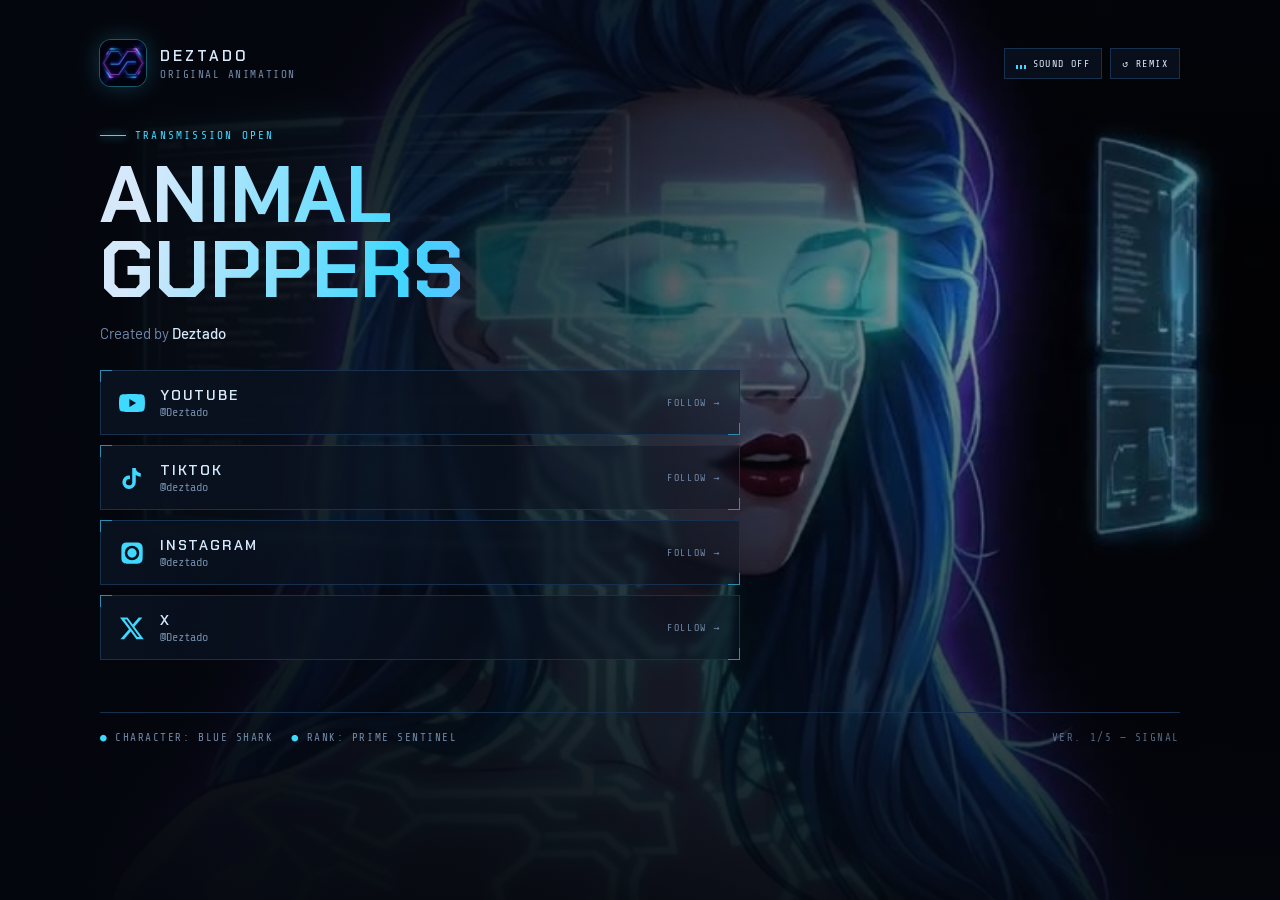
==== index.html @ 78bab9b4 "Add files via upload" ====
<!doctype html>
<html lang="en">
<head>
<meta charset="utf-8">
<meta name="viewport" content="width=device-width, initial-scale=1, viewport-fit=cover">
<meta name="description" content="Animal Guppers — original animated shorts by Deztado. Watch on YouTube, TikTok, Instagram and X.">
<meta name="theme-color" content="#04060d">
<link rel="icon" href="favicon.png" sizes="any">
<link rel="apple-touch-icon" href="favicon.png">
<meta property="og:type" content="website">
<meta property="og:site_name" content="Animal Guppers">
<meta property="og:title" content="Animal Guppers">
<meta property="og:description" content="Original animated shorts by Deztado.">
<meta property="og:url" content="https://animalguppers.com/">
<meta property="og:image" content="https://animalguppers.com/og.jpg">
<meta property="og:image:width" content="1200">
<meta property="og:image:height" content="630">
<meta name="twitter:card" content="summary_large_image">
<meta name="twitter:title" content="Animal Guppers">
<meta name="twitter:description" content="Original animated shorts by Deztado.">
<meta name="twitter:image" content="https://animalguppers.com/og.jpg">
<title>Animal Guppers</title>
<link rel="stylesheet" href="https://fonts.googleapis.com/css2?family=Chakra+Petch:wght@500;600;700&family=Barlow:wght@400;500&family=Share+Tech+Mono&display=swap">
<style>
  :root{
    /* overwritten per variant at runtime — these are variant 1 (Signal) */
    --void:#04060d; --panel:#0a1220; --line:#17304d;
    --key:#3fd8ff; --key2:#b06bff; --ice:#d6e9fb; --dim:#7089a8;
    --maxw:1120px;
    color-scheme:dark;
  }
  *{box-sizing:border-box}
  html,body{min-height:100%}
  body{
    margin:0; background:var(--void); color:var(--ice);
    font-family:"Barlow",system-ui,-apple-system,"Segoe UI",sans-serif;
    -webkit-font-smoothing:antialiased; overflow-x:hidden;
  }

  /* ---------- ambient ground ---------- */
  .ground{position:fixed;inset:0;pointer-events:none;z-index:0;overflow:hidden}
  .ground .grid{
    position:absolute;inset:-2px;
    background-image:
      linear-gradient(to right,rgba(255,255,255,.05) 1px,transparent 1px),
      linear-gradient(to bottom,rgba(255,255,255,.05) 1px,transparent 1px);
    background-size:64px 64px;
    mask-image:radial-gradient(ellipse 85% 70% at 50% 40%,#000 25%,transparent 78%);
    -webkit-mask-image:radial-gradient(ellipse 85% 70% at 50% 40%,#000 25%,transparent 78%);
    animation:drift 42s linear infinite;
  }
  .ground .bloom{
    position:absolute;inset:0;
    background:
      radial-gradient(ellipse 60% 45% at 78% 42%,color-mix(in srgb,var(--key) 13%,transparent),transparent 62%),
      radial-gradient(ellipse 48% 40% at 14% 78%,color-mix(in srgb,var(--key2) 11%,transparent),transparent 64%);
  }
  @keyframes drift{to{background-position:64px 64px,64px 64px}}

  /* full-bleed film for the cinema variants */
  .film{position:fixed;inset:0;z-index:0;overflow:hidden}
  .film video,.film img{width:100%;height:100%;object-fit:cover;display:block}
  .film::after{
    content:"";position:absolute;inset:0;
    background:
      linear-gradient(100deg,var(--void) 4%,color-mix(in srgb,var(--void) 72%,transparent) 44%,color-mix(in srgb,var(--void) 30%,transparent) 78%),
      linear-gradient(to bottom,color-mix(in srgb,var(--void) 55%,transparent),transparent 32%,color-mix(in srgb,var(--void) 88%,transparent));
  }
  body[data-scrim="heavy"] .film::after{
    background:
      linear-gradient(100deg,var(--void) 10%,color-mix(in srgb,var(--void) 88%,transparent) 48%,color-mix(in srgb,var(--void) 55%,transparent) 84%),
      linear-gradient(to bottom,color-mix(in srgb,var(--void) 70%,transparent),color-mix(in srgb,var(--void) 30%,transparent) 34%,color-mix(in srgb,var(--void) 92%,transparent));
  }
  body[data-mode="cinema"][data-align="center"] .film::after{
    background:
      radial-gradient(ellipse 72% 62% at 50% 46%,color-mix(in srgb,var(--void) 62%,transparent),var(--void) 88%),
      linear-gradient(to bottom,color-mix(in srgb,var(--void) 62%,transparent),transparent 34%,color-mix(in srgb,var(--void) 90%,transparent));
  }

  .wrap{
    position:relative;z-index:1;max-width:var(--maxw);margin:0 auto;
    padding-inline:20px;
    padding-block:clamp(20px,3.4vw,40px) clamp(30px,5vw,60px);
  }

  /* ---------- masthead ---------- */
  .mast{display:flex;align-items:center;gap:14px;margin-bottom:clamp(20px,3.6vw,34px)}
  .mark{
    width:46px;height:46px;flex:none;border-radius:11px;object-fit:cover;
    box-shadow:0 0 0 1px color-mix(in srgb,var(--key) 32%,transparent),0 0 26px color-mix(in srgb,var(--key) 24%,transparent);
  }
  .mast-meta{display:flex;flex-direction:column;gap:2px;min-width:0}
  .mast-name{font-family:"Chakra Petch",system-ui,sans-serif;font-weight:600;font-size:15px;letter-spacing:.20em;text-transform:uppercase}
  .mast-sub{font-family:"Share Tech Mono",ui-monospace,monospace;font-size:11px;letter-spacing:.14em;color:var(--dim);text-transform:uppercase}

  /* ---------- controls ---------- */
  .ctrls{margin-left:auto;display:flex;gap:8px;flex:none}
  .ctrl{
    display:inline-flex;align-items:center;gap:7px;
    background:color-mix(in srgb,var(--panel) 80%,transparent);
    border:1px solid var(--line);color:var(--ice);
    font-family:"Share Tech Mono",ui-monospace,monospace;font-size:10px;letter-spacing:.14em;text-transform:uppercase;
    padding:9px 11px;cursor:pointer;transition:border-color .2s ease,color .2s ease;
  }
  .ctrl:hover,.ctrl:focus-visible{border-color:color-mix(in srgb,var(--key) 60%,transparent);color:var(--key);outline:none}
  .ctrl:focus-visible{box-shadow:0 0 0 2px color-mix(in srgb,var(--key) 35%,transparent)}
  .ctrl .bars{display:inline-flex;align-items:flex-end;gap:2px;height:11px}
  .ctrl .bars i{width:2px;background:var(--key);height:4px;display:block}
  .ctrl[data-on="true"] .bars i{animation:eq .9s ease-in-out infinite}
  .ctrl[data-on="true"] .bars i:nth-child(2){animation-delay:.15s}
  .ctrl[data-on="true"] .bars i:nth-child(3){animation-delay:.3s}
  .ctrl[data-on="false"]{animation:nudge 2.6s ease-in-out infinite}
  @keyframes eq{0%,100%{height:3px}50%{height:11px}}
  @keyframes nudge{0%,88%,100%{border-color:var(--line)}92%{border-color:color-mix(in srgb,var(--key) 70%,transparent)}}

  /* ---------- contact-sheet wall (mode:"contact") ----------
     One image holds every clip in a grid and each tile shows a single cell of
     it, so the whole wall costs ONE request instead of 24.

     Rows sweep sideways at staggered speeds, alternating direction, and wrap.
     Sideways rather than the columns this started as: a 16:9 tile is wide, so a
     row of them is the axis the shape already points along, and opposing
     directions read as a sweep rather than as a list scrolling past.

     The cursor is a focus puller: tiles near it come up sharp and saturated,
     tiles away fall off - bounded, so nothing ever goes fully black or fully
     soft. Everything steps at 12Hz rather than 60, so the page carries the same
     on-twos cadence as the shorts. */
  .sheet{position:absolute;inset:0;display:flex;flex-direction:column;gap:6px;padding:6px;overflow:hidden}
  .sheet .row{flex:1 1 0;min-height:0;position:relative;overflow:hidden}
  .sheet .row .inner{position:absolute;top:0;bottom:0;left:0;display:flex;gap:6px;will-change:transform}
  .sheet .tile{
    height:100%;aspect-ratio:16/9;flex:none;
    background-repeat:no-repeat;
    outline:1px solid color-mix(in srgb,var(--ice) 7%,transparent);outline-offset:-1px;
    transform-origin:50% 50%;
  }

  /* Blue Shark over the wall.
     The stock hero rule leans on mix-blend-mode:screen and a soft mask, which
     works only because it was designed to sit on near-black. Screen KEEPS the
     lighter of the two layers, so over a bright contact wall her black backdrop
     stops disappearing and reads as a dark rectangle behind her. The fix is not
     a stronger mask - it is to stop faking it: hero-cut.webp carries real alpha,
     so the blend mode and the mask both come off. */
  body[data-mode="contact"] .hero img{
    mix-blend-mode:normal;
    mask-image:none;-webkit-mask-image:none;
    filter:drop-shadow(0 18px 34px rgba(0,0,0,.55));
  }
  body[data-mode="contact"] .hero{max-width:420px}

  /* The wall needs its own scrim. The cinema scrims were built to sit under a
     single moving image and they flatten 24 small ones into mud - scrim:"heavy"
     put 88% void across the middle of the frame and the wall simply vanished.
     This one is steep on the left, where the headline and the four links live,
     and lets go by about 62% across, which is the band the wall gets to itself.
     The bottom stop stays so the footer keeps its contrast. */
  body[data-mode="contact"] .film::after{
    background:
      linear-gradient(100deg,
        var(--void) 2%,
        color-mix(in srgb,var(--void) 92%,transparent) 30%,
        color-mix(in srgb,var(--void) 62%,transparent) 50%,
        color-mix(in srgb,var(--void) 18%,transparent) 68%,
        transparent 88%),
      linear-gradient(to bottom,
        color-mix(in srgb,var(--void) 48%,transparent),
        transparent 26%,
        color-mix(in srgb,var(--void) 78%,transparent));
  }

  /* ---------- content ---------- */
  .split{display:grid;grid-template-columns:1fr minmax(0,440px);gap:clamp(22px,4vw,48px);align-items:center}
  body[data-mode="cinema"] .split{grid-template-columns:minmax(0,640px);min-height:58vh;align-content:center}
  body[data-align="center"] .split{justify-items:center;text-align:center;justify-content:center}
  body[data-align="center"] .links{width:min(100%,460px);margin-inline:auto}

  .eyebrow{
    display:inline-flex;align-items:center;gap:9px;margin:0 0 16px;
    font-family:"Share Tech Mono",ui-monospace,monospace;font-size:11px;letter-spacing:.20em;
    text-transform:uppercase;color:var(--key);
  }
  .eyebrow::before{content:"";width:26px;height:1px;background:var(--key);box-shadow:0 0 8px var(--key)}
  body[data-align="center"] .eyebrow::after{content:"";width:26px;height:1px;background:var(--key);box-shadow:0 0 8px var(--key)}

  h1{
    font-family:"Chakra Petch",system-ui,sans-serif;font-weight:700;
    font-size:clamp(40px,8.4vw,80px);line-height:.94;margin:0;
    text-wrap:balance;text-transform:uppercase;
    background:linear-gradient(103deg,var(--ice) 8%,var(--key) 48%,var(--key2) 96%);
    -webkit-background-clip:text;background-clip:text;color:transparent;
  }
  .byline{font-size:15px;color:var(--dim);margin:16px 0 0}
  .byline b{color:var(--ice);font-weight:500}

  .links{list-style:none;margin:clamp(20px,3vw,28px) 0 0;padding:0;display:flex;flex-direction:column;gap:10px}
  .links a{
    position:relative;display:flex;align-items:center;gap:15px;padding:15px 18px;
    background:linear-gradient(94deg,color-mix(in srgb,var(--panel) 92%,transparent),color-mix(in srgb,var(--panel) 40%,transparent));
    border:1px solid var(--line);color:var(--ice);text-decoration:none;
    backdrop-filter:blur(3px);
    transition:border-color .22s ease,transform .22s ease,background .22s ease;
  }
  .links a::before,.links a::after{content:"";position:absolute;width:11px;height:11px;border:1px solid var(--key);opacity:.55;transition:opacity .22s ease}
  .links a::before{top:-1px;left:-1px;border-right:0;border-bottom:0}
  .links a::after{bottom:-1px;right:-1px;border-left:0;border-top:0}
  .links a:hover,.links a:focus-visible{
    border-color:color-mix(in srgb,var(--key) 55%,transparent);
    transform:translateX(5px);outline:none;
  }
  body[data-align="center"] .links a:hover,body[data-align="center"] .links a:focus-visible{transform:translateY(-3px)}
  .links a:hover::before,.links a:hover::after,.links a:focus-visible::before,.links a:focus-visible::after{opacity:1}
  .links a:focus-visible{box-shadow:0 0 0 2px color-mix(in srgb,var(--key) 35%,transparent)}
  .ico{width:26px;height:26px;flex:none;color:var(--key)}
  .ico svg{width:100%;height:100%;display:block;fill:currentColor}
  .ltext{display:flex;flex-direction:column;gap:1px;min-width:0;text-align:left}
  .lname{font-family:"Chakra Petch",system-ui,sans-serif;font-weight:600;font-size:14px;letter-spacing:.13em;text-transform:uppercase}
  .lhandle{font-family:"Share Tech Mono",ui-monospace,monospace;font-size:12px;color:var(--dim);overflow:hidden;text-overflow:ellipsis;white-space:nowrap}
  .lstat{margin-left:auto;flex:none;font-family:"Share Tech Mono",ui-monospace,monospace;font-size:10px;letter-spacing:.16em;text-transform:uppercase;color:var(--dim)}
  .links a[data-state="soon"]{opacity:.5}
  .links a[data-state="soon"] .lstat{color:var(--key2)}

  /* ---------- still hero (split mode) ---------- */
  .hero{position:relative;justify-self:center;width:100%;max-width:386px}
  body[data-mode="cinema"] .hero{display:none}
  .hero img{
    display:block;width:100%;height:auto;mix-blend-mode:screen;
    mask-image:radial-gradient(ellipse 72% 64% at 52% 38%,#000 46%,transparent 84%),linear-gradient(to bottom,#000 58%,transparent 92%);
    -webkit-mask-image:radial-gradient(ellipse 72% 64% at 52% 38%,#000 46%,transparent 84%),linear-gradient(to bottom,#000 58%,transparent 92%);
    mask-composite:intersect;-webkit-mask-composite:source-in;
  }
  .scan{position:absolute;left:0;right:0;height:22%;pointer-events:none;background:linear-gradient(to bottom,transparent,color-mix(in srgb,var(--key) 18%,transparent),transparent);animation:sweep 7.5s ease-in-out infinite}
  @keyframes sweep{0%{top:-22%}55%{top:100%}100%{top:100%}}
  .reticle{position:absolute;inset:auto 4% 30% auto;width:54px;height:54px;border:1px solid color-mix(in srgb,var(--key) 45%,transparent);border-radius:50%;pointer-events:none;animation:pulse 4.2s ease-in-out infinite}
  .reticle::after{content:"";position:absolute;inset:38%;border:1px solid color-mix(in srgb,var(--key) 62%,transparent);border-radius:50%}
  @keyframes pulse{0%,100%{transform:scale(1);opacity:.5}50%{transform:scale(1.14);opacity:.95}}

  /* ---------- footer ---------- */
  .foot{
    margin-top:clamp(30px,5vw,52px);padding-top:18px;border-top:1px solid var(--line);
    font-family:"Share Tech Mono",ui-monospace,monospace;font-size:11px;letter-spacing:.14em;
    text-transform:uppercase;color:var(--dim);display:flex;flex-wrap:wrap;gap:8px 18px;
  }
  body[data-align="center"] .foot{justify-content:center}
  .foot .dot{color:var(--key)}
  .foot #facts{display:contents}
  .foot .fact{display:inline-flex;align-items:center;gap:7px}
  .foot .vtag{margin-left:auto;opacity:.75}
  body[data-align="center"] .foot .vtag{margin-left:0}

  /* ---------- entrance ---------- */
  .rise{animation:rise .7s cubic-bezier(.2,.7,.3,1) both}
  @keyframes rise{from{opacity:0;transform:translateY(12px)}to{opacity:1;transform:none}}
  .links li{animation:rise .55s cubic-bezier(.2,.7,.3,1) both}
  .links li:nth-child(1){animation-delay:.14s}
  .links li:nth-child(2){animation-delay:.20s}
  .links li:nth-child(3){animation-delay:.26s}
  .links li:nth-child(4){animation-delay:.32s}

  @media (max-width:860px){
    .split,body[data-mode="cinema"] .split{grid-template-columns:1fr;gap:18px;min-height:0}
    .hero{max-width:290px;order:-1;margin-block:-6px -18px}
    .reticle{display:none}
    h1{font-size:clamp(38px,12vw,58px)}
    .links a{padding:14px 15px}
    .mast{flex-wrap:wrap}
    .ctrls{width:100%;margin-left:0;order:3}
    .film::after{background:linear-gradient(to bottom,color-mix(in srgb,var(--void) 40%,transparent),color-mix(in srgb,var(--void) 86%,transparent) 58%,var(--void))}
  }
  @media (prefers-reduced-motion:reduce){
    *,*::before,*::after{animation:none!important;transition:none!important}
  }
</style>
<style>
  *{box-sizing:border-box}
  :root{padding-top:env(safe-area-inset-top,0px);padding-bottom:env(safe-area-inset-bottom,0px)}
  img{max-width:100%}
  [hidden]{display:none!important}
</style>
</head>
<body>
<div class="ground" aria-hidden="true"><div class="grid"></div><div class="bloom"></div></div>
<div class="film" id="film" aria-hidden="true" hidden></div>

<div class="wrap">
  <header class="mast">
    <img class="mark" id="mark" src="logo.jpg" alt="Deztado logo" width="46" height="46">
    <div class="mast-meta">
      <span class="mast-name" id="markName">Deztado</span>
      <span class="mast-sub" id="markSub">Original animation</span>
    </div>
    <div class="ctrls">
      <button class="ctrl" id="sound" type="button" data-on="false" aria-pressed="false">
        <span class="bars" aria-hidden="true"><i></i><i></i><i></i></span><span id="soundLabel">Sound off</span>
      </button>
      <button class="ctrl" id="shuffle" type="button" title="Show another version">&#8634; Remix</button>
    </div>
  </header>

  <main class="split">
    <section>
      <p class="eyebrow rise" id="eyebrow">Transmission open</p>
      <h1 class="rise" id="title">Animal Guppers</h1>
      <p class="byline rise" id="byline">Created by <b>Deztado</b></p>
      <ul class="links" id="links"></ul>
    </section>
    <figure class="hero">
      <img src="hero.jpg" alt="Animal Guppers character in blue tactical gear holding a shark helmet" width="700" height="1317">
      <span class="scan" aria-hidden="true"></span>
      <span class="reticle" aria-hidden="true"></span>
    </figure>
  </main>

  <footer class="foot">
    <span id="facts"></span>
    <span class="vtag" id="vtag"></span>
  </footer>
</div>

<script>
/* ======================================================================
   EDIT HERE — identity, channels, and the rotating versions.
   Each visit advances to the next VERSION; "Remix" jumps ahead manually.
   To retire a version, delete its block. To add one, copy a block.
   ====================================================================== */
const SITE = {
  name:    "Deztado",
  tagline: "Original animation",
  title:   "Animal Guppers",
  byline:  'Created by <b>Deztado</b>',
  /* the bulleted line along the bottom — add or remove entries freely */
  facts: [ "Character: Blue Shark", "Rank: Prime Sentinel" ],
  channels: [
    { key:"youtube",   label:"YouTube",   handle:"@Deztado", url:"https://www.youtube.com/@Deztado",  state:"live" },
    { key:"tiktok",    label:"TikTok",    handle:"@deztado", url:"https://www.tiktok.com/@deztado",   state:"live" },
    { key:"instagram", label:"Instagram", handle:"@deztado", url:"https://www.instagram.com/deztado", state:"live" },
    { key:"x",         label:"X",         handle:"@Deztado", url:"https://x.com/Deztado",             state:"live" }
  ]
};

const VERSIONS = [
  /* The first four are untouched. The fifth is the only contact-sheet one. */

  { id:"signal", name:"Signal", eyebrow:"Transmission open", mode:"cinema", align:"left",
    video:"v-visor.mp4", poster:"p-visor.jpg", track:"a-neonpulse.mp3",
    css:{ void:"#04060d", panel:"#0a1220", line:"#17304d", key:"#3fd8ff", key2:"#b06bff", ice:"#d6e9fb", dim:"#7089a8" } },

  { id:"ignition", name:"Ignition", eyebrow:"Sequence engaged", mode:"cinema", align:"left",
    video:"v-garage.mp4", poster:"p-garage.jpg", track:"a-anthem.mp3",
    css:{ void:"#08050a", panel:"#160d14", line:"#3d1b2a", key:"#ff4d6d", key2:"#4fe3ff", ice:"#ffe3e9", dim:"#a8798a" } },

  { id:"predator", name:"Predator", eyebrow:"Mask online", mode:"cinema", align:"left",
    video:"v-predator.mp4", poster:"p-predator.jpg", track:"a-goldendream.mp3",
    css:{ void:"#02100c", panel:"#07201a", line:"#12463a", key:"#58ffc9", key2:"#ffd166", ice:"#dffdf3", dim:"#67a394" } },

  { id:"uplink", name:"Uplink", eyebrow:"Link established", mode:"cinema", align:"left", scrim:"heavy",
    video:"v-hunt.mp4", poster:"p-hunt.jpg", track:"a-frozenscream.mp3",
    css:{ void:"#030a14", panel:"#0a1826", line:"#1d3d5c", key:"#7fd4ff", key2:"#e8f6ff", ice:"#eaf6ff", dim:"#6d90ad" } },

  /* ---- the fifth: the wall, and her in front of it ----
     The wall is cs-anim.webp: 24 clips x 3 frames, every one verified to be a
     single continuous shot rather than a cut, so no tile flips between two
     unrelated pictures. Built by make_anim_sheet.py in D:\Video Library\_index.
     The palette below is hers, not the wall's: --key picks up the helmet, --key2
     the streak in her hair. a-neonpulse.mp3 is reused from Signal deliberately -
     there are four tracks and five versions, and the two blue versions are the
     pair that should share one. */
  { id:"sweep", name:"Sweep", eyebrow:"Sweep in progress", mode:"contact", align:"left",
    sheet:"cs-anim.webp", hero:"hero-cut.webp", track:"a-neonpulse.mp3",
    css:{ void:"#030814", panel:"#0a1526", line:"#1b3a5e", key:"#4fd3ff", key2:"#9b7bff", ice:"#e2f2ff", dim:"#7492b4" } }
];

/* ==================================================================== */

const ICONS = {
  youtube:'<svg viewBox="0 0 24 24" aria-hidden="true"><path d="M23.5 6.2a3 3 0 0 0-2.1-2.1C19.5 3.6 12 3.6 12 3.6s-7.5 0-9.4.5A3 3 0 0 0 .5 6.2C0 8.1 0 12 0 12s0 3.9.5 5.8a3 3 0 0 0 2.1 2.1c1.9.5 9.4.5 9.4.5s7.5 0 9.4-.5a3 3 0 0 0 2.1-2.1c.5-1.9.5-5.8.5-5.8s0-3.9-.5-5.8zM9.6 15.6V8.4l6.2 3.6-6.2 3.6z"/></svg>',
  tiktok:'<svg viewBox="0 0 24 24" aria-hidden="true"><path d="M16.6 5.8a4.8 4.8 0 0 1-1.1-3.1h-3.3v13.2a2.9 2.9 0 1 1-2.1-2.8v-3.3a6.2 6.2 0 1 0 5.4 6.1V9.3a8 8 0 0 0 4.6 1.5V7.5a4.8 4.8 0 0 1-3.5-1.7z"/></svg>',
  instagram:'<svg viewBox="0 0 24 24" aria-hidden="true"><path d="M12 2.2c3.2 0 3.6 0 4.9.1 1.2.1 1.8.2 2.2.4.6.2 1 .5 1.4.9.4.4.7.8.9 1.4.2.4.3 1 .4 2.2.1 1.3.1 1.7.1 4.9s0 3.6-.1 4.9c-.1 1.2-.2 1.8-.4 2.2-.2.6-.5 1-.9 1.4-.4.4-.8.7-1.4.9-.4.2-1 .3-2.2.4-1.3.1-1.7.1-4.9.1s-3.6 0-4.9-.1c-1.2-.1-1.8-.2-2.2-.4-.6-.2-1-.5-1.4-.9-.4-.4-.7-.8-.9-1.4-.2-.4-.3-1-.4-2.2C2.2 15.6 2.2 15.2 2.2 12s0-3.6.1-4.9c.1-1.2.2-1.8.4-2.2.2-.6.5-1 .9-1.4.4-.4.8-.7 1.4-.9.4-.2 1-.3 2.2-.4C8.4 2.2 8.8 2.2 12 2.2zm0 3.1A6.7 6.7 0 1 0 18.7 12 6.7 6.7 0 0 0 12 5.3zm0 11A4.3 4.3 0 1 1 16.3 12 4.3 4.3 0 0 1 12 16.3zm6.9-11.2a1.6 1.6 0 1 1-1.6-1.6 1.6 1.6 0 0 1 1.6 1.6z"/></svg>',
  x:'<svg viewBox="0 0 24 24" aria-hidden="true"><path d="M18.2 2.3h3.4l-7.4 8.5 8.7 11.5h-6.8l-5.3-7-6.1 7H1.3l7.9-9.1L.9 2.3h7l4.8 6.4zm-1.2 17.9h1.9L7.1 4.2H5z"/></svg>'
};

/* ---- which version? each visit advances one step ---- */
function pickIndex(){
  try{
    const k='ag.visit', n=(parseInt(localStorage.getItem(k)||'0',10)||0);
    localStorage.setItem(k,String(n+1));
    return n % VERSIONS.length;
  }catch(e){
    return Math.floor(Math.random()*VERSIONS.length);
  }
}
let idx = pickIndex();

/* ---- audio: browsers block autoplay with sound until someone interacts,
        so we try, and if refused we start on the first tap or key ---- */
const audio = new Audio();
audio.loop = true; audio.preload = 'auto'; audio.volume = 0.5;
const soundBtn = document.getElementById('sound');
const soundLabel = document.getElementById('soundLabel');
let wantSound = true, armed = false;

function paintSound(on){
  soundBtn.dataset.on = on ? 'true' : 'false';
  soundBtn.setAttribute('aria-pressed', on ? 'true' : 'false');
  soundLabel.textContent = on ? 'Sound on' : 'Sound off';
}
function start(){
  if(!wantSound) return Promise.resolve();
  return audio.play().then(function(){ paintSound(true); }).catch(function(){ paintSound(false); arm(); });
}
function arm(){
  if(armed) return; armed = true;
  const go = function(){
    nudgeFilm();
    if(!wantSound) return;   /* respect a deliberate "Sound off" */
    audio.play().then(function(){ paintSound(true); release(); }).catch(function(){});
  };
  const release = function(){
    armed = false;
    ['pointerdown','keydown','touchstart'].forEach(function(e){ window.removeEventListener(e, go); });
  };
  ['pointerdown','keydown','touchstart'].forEach(function(e){ window.addEventListener(e, go, {passive:true}); });
}
soundBtn.addEventListener('click', function(){
  wantSound = audio.paused;
  if(wantSound){ start(); } else { audio.pause(); paintSound(false); }
});

/* ---- render a version ---- */
const film = document.getElementById('film');

/* Muted video is normally allowed to autoplay, but a browser will refuse
   while the tab is still hidden — so a link opened in a background tab
   would sit on its poster frame forever. Retry when the page becomes
   visible, and again on the first tap or key press. */
let filmRetry = null;
function nudgeFilm(){
  const v = film.querySelector('video');
  if(v && v.paused) v.play().catch(function(){});
}
function playFilm(v){
  if(filmRetry){ document.removeEventListener('visibilitychange', filmRetry); filmRetry = null; }
  v.play().catch(function(){
    filmRetry = function(){
      if(document.visibilityState !== 'visible') return;
      document.removeEventListener('visibilitychange', filmRetry);
      filmRetry = null;
      v.play().catch(function(){});
    };
    document.addEventListener('visibilitychange', filmRetry);
  });
}

/* ---- contact-sheet wall ----
   Returns its own teardown. Without that, Remix would leave the previous
   wall's requestAnimationFrame loop and pointer listeners running, and they
   would stack up one per press. */
const SHEET = {
  cols: 6,          /* clips across the source image                          */
  clipRows: 4,      /* clip rows; 6 x 4 = the 24 clips                        */
  frames: 3,        /* frames per clip, stacked vertically inside its cell.
                       Was 1 while cs1.jpg was a sheet of stills. cs-anim.webp
                       carries three frames per clip, checked for continuity -
                       no tile flips between two different shots.             */
  flipHz: 6         /* half the drift's 12Hz, so the tiles read as texture
                       rather than as a second thing competing for the eye    */
};
/* Frames play 0,1,2,1 - a ping-pong. A plain 0,1,2 loop snaps back to the
   start every third frame and the whole wall twitches in unison. */
const PINGPONG = [0, 1, 2, 1];

let sheetStop = null;

function buildSheet(V){
  const reduce  = matchMedia('(prefers-reduced-motion: reduce)').matches;
  const frames  = SHEET.frames|0 || 1;
  const imgRows = SHEET.clipRows * frames;      /* total rows in the image */
  const wrapEl  = document.createElement('div');
  wrapEl.className = 'sheet';

  const W = film.clientWidth  || window.innerWidth;
  const H = film.clientHeight || window.innerHeight;

  /* How many bands. Tied to tile height, not to the source grid: on a tall
     phone four rows would make each tile enormous, and on a short laptop
     eight would make them postage stamps. */
  const nRows = Math.max(3, Math.min(8, Math.round(H / 230)));
  const rowH  = (H - 6 * (nRows + 1)) / nRows;
  const tileW = rowH * 16 / 9;

  const rows = [], tiles = [];

  for(let r = 0; r < nRows; r++){
    const row   = document.createElement('div'); row.className = 'row';
    const inner = document.createElement('div'); inner.className = 'inner';

    /* Each band takes one clip-row of the source, and starts at a different
       column, so two bands showing the same clip-row are not in step. */
    const cy    = r % SHEET.clipRows;
    const shift = r * 2;
    const runW  = SHEET.cols * (tileW + 6);
    /* enough whole runs that the strip still covers the viewport at its
       furthest displacement, which is one full run */
    const runs  = Math.max(2, Math.ceil(W / runW) + 1);

    for(let pass = 0; pass < runs; pass++){
      for(let k = 0; k < SHEET.cols; k++){
        const cx = (k + shift) % SHEET.cols;
        const t  = document.createElement('div');
        t.className = 'tile';
        t.style.backgroundImage = 'url(' + V.sheet + ')';
        t.style.backgroundSize  = (SHEET.cols * 100) + '% ' + (imgRows * 100) + '%';
        t.style.backgroundPositionX = (cx * 100 / (SHEET.cols - 1)) + '%';
        tiles.push({
          el: t, row: r, cy: cy,
          /* a per-tile phase, so the wall does not flip as one animal */
          phase: (r * 7 + k * 3) % PINGPONG.length,
          frame: -1
        });
        inner.appendChild(t);
      }
    }
    row.appendChild(inner); wrapEl.appendChild(row);
    rows.push({
      inner: inner,
      dir:   r % 2 ? -1 : 1,              /* alternate, so it sweeps */
      speed: 18 + r * 7,                  /* px per second           */
      off:   r * 137,
      runW:  runW,
      x:     0
    });
  }
  film.appendChild(wrapEl);

  function measure(){
    tiles.forEach(function(t){
      t.left = t.el.offsetLeft; t.w = t.el.offsetWidth;
      t.cyPx = t.el.parentElement.parentElement.offsetTop + t.el.offsetHeight / 2;
    });
  }
  measure();

  let ptr = null, amb = 1, raf = 0, last = -1, rt = 0;
  const t0 = performance.now();
  const onMove = function(e){
    const r = film.getBoundingClientRect();
    ptr = {x: e.clientX - r.left, y: e.clientY - r.top};
  };
  const onLeave  = function(){ ptr = null; };
  const onResize = function(){ clearTimeout(rt); rt = setTimeout(function(){
    if(sheetStop){ sheetStop(); sheetStop = null; }
    film.innerHTML = ''; sheetStop = buildSheet(V);   /* tile size is derived */
  }, 200); };
  window.addEventListener('pointermove',  onMove,  {passive:true});
  window.addEventListener('pointerleave', onLeave, {passive:true});
  window.addEventListener('resize', onResize);

  function frame(now){
    const t    = (now - t0) / 1000;
    const step = Math.floor(t * 12);          /* on twos: 12 steps a second */
    if(step !== last){
      last = step;
      const tq = step / 12;
      amb += ((ptr ? 0 : 1) - amb) * 0.18;
      const R = Math.max(200, Math.min(360, W * 0.28));

      for(let i = 0; i < rows.length; i++){
        const c = rows[i];
        const o = reduce ? 0 : (tq * c.speed + c.off) % c.runW;
        /* both directions stay inside [-runW, 0]; the strip is wide enough
           that the viewport is covered across that whole span */
        c.x = c.dir > 0 ? -o : -(c.runW - o);
        c.inner.style.transform = 'translateX(' + c.x.toFixed(1) + 'px)';
      }

      /* the flip, dormant while frames === 1 */
      const fStep = reduce ? 0 : Math.floor(t * SHEET.flipHz);

      for(let i = 0; i < tiles.length; i++){
        const ti = tiles[i], c = rows[ti.row];

        if(frames > 1){
          const f = PINGPONG[(fStep + ti.phase) % PINGPONG.length];
          if(f !== ti.frame){
            ti.frame = f;
            const imgRow = ti.cy * frames + f;
            ti.el.style.backgroundPositionY = (imgRow * 100 / (imgRows - 1)) + '%';
          }
        } else if(ti.frame < 0){
          ti.frame = 0;
          ti.el.style.backgroundPositionY = (ti.cy * 100 / (imgRows - 1)) + '%';
        }

        const cx = ti.left + c.x + ti.w / 2;
        let f2 = 0;
        if(ptr){
          const dx = ptr.x - cx, dy = ptr.y - ti.cyPx;
          f2 = Math.max(0, 1 - Math.sqrt(dx*dx + dy*dy) / R);
          f2 = f2 * f2 * (3 - 2 * f2);
        }
        f2 = Math.max(f2, amb * 0.62);          /* resting state, never black */
        ti.el.style.opacity = (0.42 + 0.58 * f2).toFixed(3);
        ti.el.style.filter  = 'saturate(' + (0.55 + 0.65 * f2).toFixed(3) + ') brightness('
          + (0.82 + 0.34 * f2).toFixed(3) + ')' + (reduce ? '' : ' blur(' + ((1 - f2) * 2.2).toFixed(2) + 'px)');
        ti.el.style.transform = 'scale(' + (1 + 0.04 * f2).toFixed(4) + ')';
      }
    }
    raf = requestAnimationFrame(frame);
  }
  raf = requestAnimationFrame(frame);

  return function stop(){
    cancelAnimationFrame(raf);
    clearTimeout(rt);
    window.removeEventListener('pointermove',  onMove);
    window.removeEventListener('pointerleave', onLeave);
    window.removeEventListener('resize', onResize);
  };
}

function apply(i, restartAudio){
  const V = VERSIONS[i];
  const r = document.documentElement.style;
  Object.keys(V.css).forEach(function(k){ r.setProperty('--' + k, V.css[k]); });

  document.body.dataset.mode  = V.mode;
  document.body.dataset.align = V.align;
  document.body.dataset.scrim = V.scrim || 'normal';
  document.getElementById('eyebrow').textContent = V.eyebrow;
  document.getElementById('vtag').textContent = 'Ver. ' + (i+1) + '/' + VERSIONS.length + ' — ' + V.name;

  /* the hero art: hero-cut.webp has real alpha and is used where the page is
     bright; hero.jpg stays the default for any future non-cinema version that
     sits on the dark panel and wants the screen blend. */
  const heroImg = document.querySelector('.hero img');
  if(heroImg){
    const wantHero = V.hero || 'hero.jpg';
    if(!heroImg.src.endsWith(wantHero)) heroImg.src = wantHero;
  }

  if(sheetStop){ sheetStop(); sheetStop = null; }
  film.innerHTML = '';
  if(V.mode === 'contact' && V.sheet){
    film.hidden = false;
    sheetStop = buildSheet(V);
  } else if(V.mode === 'cinema' && V.video){
    const v = document.createElement('video');
    v.src = V.video; v.poster = V.poster || '';
    v.muted = true; v.loop = true; v.autoplay = true; v.playsInline = true;
    v.setAttribute('muted',''); v.setAttribute('playsinline','');
    film.appendChild(v);
    film.hidden = false;
    playFilm(v);
  } else {
    film.hidden = true;
  }

  if(restartAudio || audio.getAttribute === undefined){ /* no-op guard */ }
  const nextTrack = V.track;
  if(audio.dataset.src !== nextTrack){
    audio.dataset.src = nextTrack;
    audio.src = nextTrack;
    if(!audio.paused || wantSound) start();
  }
}

/* ---- static content ---- */
document.getElementById('markName').textContent = SITE.name;
document.getElementById('markSub').textContent  = SITE.tagline;
document.getElementById('title').textContent    = SITE.title;
document.getElementById('byline').innerHTML     = SITE.byline;
document.getElementById('facts').innerHTML = SITE.facts.map(function(f){
  return '<span class="fact"><span class="dot">&#9679;</span> ' + f + '</span>';
}).join('');
document.getElementById('links').innerHTML = SITE.channels.map(function(c){
  const soon = c.state === 'soon';
  return '<li><a href="' + c.url + '" target="_blank" rel="noopener noreferrer" data-state="' + c.state + '">'
    + '<span class="ico">' + (ICONS[c.key] || '') + '</span>'
    + '<span class="ltext"><span class="lname">' + c.label + '</span><span class="lhandle">' + c.handle + '</span></span>'
    + '<span class="lstat">' + (soon ? 'Coming soon' : 'Follow &#8594;') + '</span></a></li>';
}).join('');

document.getElementById('shuffle').addEventListener('click', function(){
  idx = (idx + 1) % VERSIONS.length;
  try{ localStorage.setItem('ag.visit', String(idx + 1)); }catch(e){}
  apply(idx, true);
});

apply(idx, false);
paintSound(false);
/* Wire the tap-to-start fallback unconditionally. An autoplay attempt can
   stay pending forever instead of being rejected, and in that case the
   .catch() inside start() never runs — so arming only on rejection left
   the page with no way to start the music or the video at all. */
arm();
start();
</script>
</body>
</html>
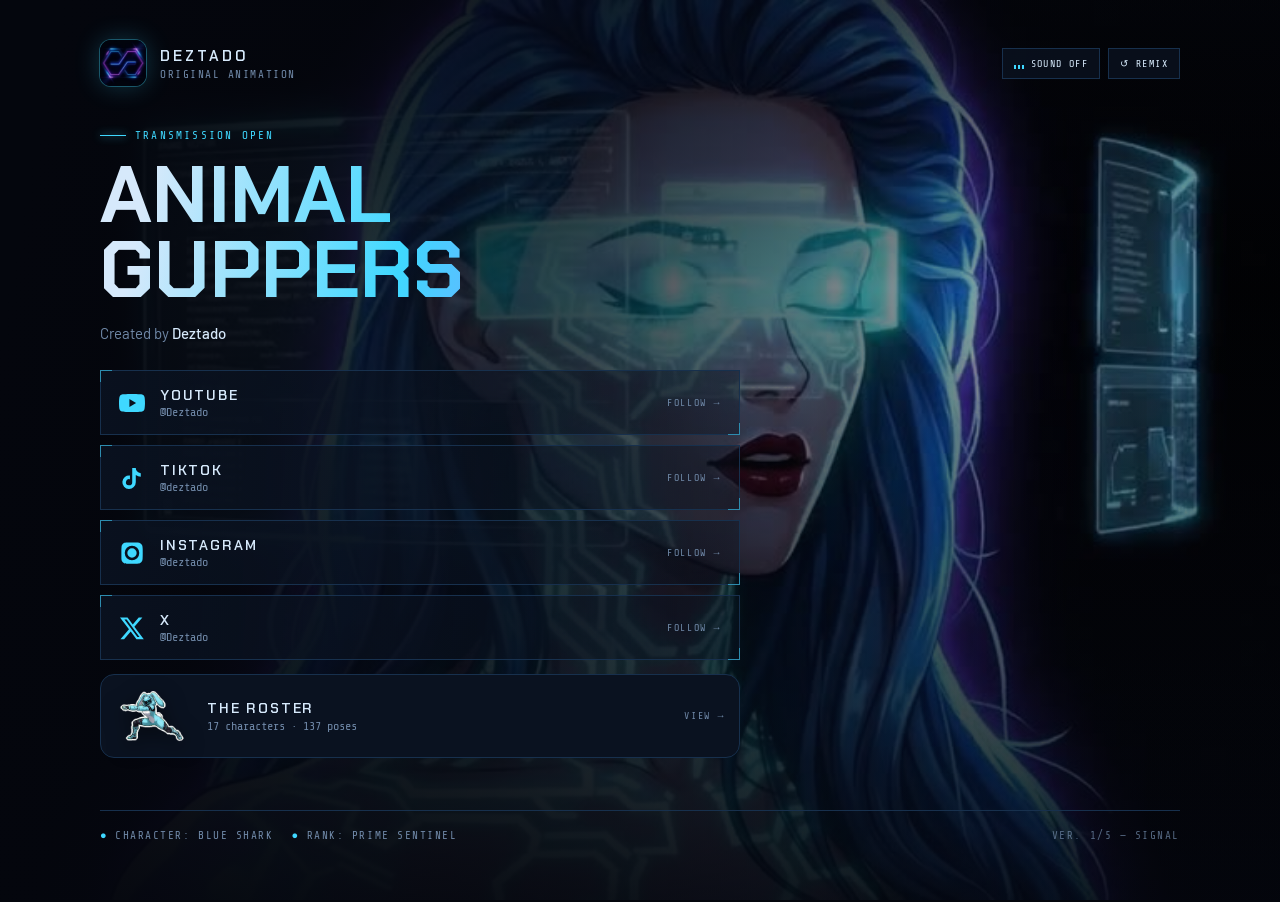
==== commit fa5845da: "Add files via upload" ====
--- a/index.html
+++ b/index.html
@@ -150,6 +150,20 @@
   }
   body[data-mode="contact"] .hero{max-width:420px}
 
+  /* Phone layout for the wall.
+     The stock mobile rule pulls the hero to the top with order:-1, which is
+     right for a cinema version where she IS the page. In contact mode it
+     pushed the headline and all four follow links below the fold - you had to
+     scroll to reach the only things on the page that do anything. The links
+     are the point of the site, so here she comes after them and sits smaller;
+     the wall behind is already carrying the picture. */
+  @media (max-width:860px){
+    body[data-mode="contact"] .hero{
+      order:1;max-width:210px;justify-self:center;margin-block:4px 0;
+      opacity:.92;
+    }
+  }
+
   /* The wall needs its own scrim. The cinema scrims were built to sit under a
      single moving image and they flatten 24 small ones into mud - scrim:"heavy"
      put 88% void across the middle of the frame and the wall simply vanished.
@@ -236,6 +250,32 @@
   .reticle::after{content:"";position:absolute;inset:38%;border:1px solid color-mix(in srgb,var(--key) 62%,transparent);border-radius:50%}
   @keyframes pulse{0%,100%{transform:scale(1);opacity:.5}50%{transform:scale(1.14);opacity:.95}}
 
+  /* ---------- roster link ----------
+     A link that SHOWS the cast rather than naming it. The figure inside is one
+     character's real pose strip stepped at 12Hz, so the card carries the same
+     on-twos cadence as the wall and the shorts. Costs one extra request: only
+     the one character's strip loads, never all seventeen. */
+  .rosterlink{
+    display:flex;align-items:center;gap:14px;margin-top:14px;
+    border:1px solid var(--line);border-radius:14px;background:var(--panel);
+    padding:10px 14px 10px 10px;text-decoration:none;color:var(--ice);
+    transition:border-color .16s,transform .16s;
+  }
+  .rosterlink:hover,.rosterlink:focus-visible{
+    border-color:color-mix(in srgb,var(--key) 55%,var(--line));
+    transform:translateY(-2px);outline:none;
+  }
+  .rosterlink .cast{
+    flex:none;height:62px;background-repeat:no-repeat;background-position:0 bottom;
+    filter:drop-shadow(0 6px 10px rgba(0,0,0,.5));
+  }
+  .rosterlink .rtxt{display:flex;flex-direction:column;gap:2px;min-width:0}
+  .rosterlink .rt{font-family:"Chakra Petch",system-ui,sans-serif;font-weight:600;
+    font-size:14px;letter-spacing:.13em;text-transform:uppercase}
+  .rosterlink .rs{font-family:"Share Tech Mono",ui-monospace,monospace;font-size:12px;color:var(--dim)}
+  .rosterlink .go{margin-left:auto;flex:none;font-family:"Share Tech Mono",ui-monospace,monospace;
+    font-size:10px;letter-spacing:.16em;text-transform:uppercase;color:var(--dim)}
+
   /* ---------- footer ---------- */
   .foot{
     margin-top:clamp(30px,5vw,52px);padding-top:18px;border-top:1px solid var(--line);
@@ -304,6 +344,14 @@
       <h1 class="rise" id="title">Animal Guppers</h1>
       <p class="byline rise" id="byline">Created by <b>Deztado</b></p>
       <ul class="links" id="links"></ul>
+      <a class="rosterlink rise" id="rosterlink" href="roster.html">
+        <span class="cast" id="rcast" aria-hidden="true"></span>
+        <span class="rtxt">
+          <span class="rt">The Roster</span>
+          <span class="rs">17 characters &middot; 137 poses</span>
+        </span>
+        <span class="go">View &#8594;</span>
+      </a>
     </section>
     <figure class="hero">
       <img src="hero.jpg" alt="Animal Guppers character in blue tactical gear holding a shark helmet" width="700" height="1317">
@@ -343,19 +391,19 @@
   /* The first four are untouched. The fifth is the only contact-sheet one. */
 
   { id:"signal", name:"Signal", eyebrow:"Transmission open", mode:"cinema", align:"left",
-    video:"v-visor.mp4", poster:"p-visor.jpg", track:"a-neonpulse.mp3",
+    video:"v-visor.mp4", poster:"p-visor.jpg", track:"a-neonpulse.mp3", cast:"aquarabbit",
     css:{ void:"#04060d", panel:"#0a1220", line:"#17304d", key:"#3fd8ff", key2:"#b06bff", ice:"#d6e9fb", dim:"#7089a8" } },
 
   { id:"ignition", name:"Ignition", eyebrow:"Sequence engaged", mode:"cinema", align:"left",
-    video:"v-garage.mp4", poster:"p-garage.jpg", track:"a-anthem.mp3",
+    video:"v-garage.mp4", poster:"p-garage.jpg", track:"a-anthem.mp3", cast:"ladybug",
     css:{ void:"#08050a", panel:"#160d14", line:"#3d1b2a", key:"#ff4d6d", key2:"#4fe3ff", ice:"#ffe3e9", dim:"#a8798a" } },
 
   { id:"predator", name:"Predator", eyebrow:"Mask online", mode:"cinema", align:"left",
-    video:"v-predator.mp4", poster:"p-predator.jpg", track:"a-goldendream.mp3",
+    video:"v-predator.mp4", poster:"p-predator.jpg", track:"a-goldendream.mp3", cast:"greenturtle",
     css:{ void:"#02100c", panel:"#07201a", line:"#12463a", key:"#58ffc9", key2:"#ffd166", ice:"#dffdf3", dim:"#67a394" } },
 
   { id:"uplink", name:"Uplink", eyebrow:"Link established", mode:"cinema", align:"left", scrim:"heavy",
-    video:"v-hunt.mp4", poster:"p-hunt.jpg", track:"a-frozenscream.mp3",
+    video:"v-hunt.mp4", poster:"p-hunt.jpg", track:"a-frozenscream.mp3", cast:"whiteowl",
     css:{ void:"#030a14", panel:"#0a1826", line:"#1d3d5c", key:"#7fd4ff", key2:"#e8f6ff", ice:"#eaf6ff", dim:"#6d90ad" } },
 
   /* ---- the fifth: the wall, and her in front of it ----
@@ -367,7 +415,7 @@
      there are four tracks and five versions, and the two blue versions are the
      pair that should share one. */
   { id:"sweep", name:"Sweep", eyebrow:"Sweep in progress", mode:"contact", align:"left",
-    sheet:"cs-anim.webp", hero:"hero-cut.webp", track:"a-neonpulse.mp3",
+    sheet:"cs-anim.webp", hero:"hero-cut.webp", track:"a-neonpulse.mp3", cast:"blueshark",
     css:{ void:"#030814", panel:"#0a1526", line:"#1b3a5e", key:"#4fd3ff", key2:"#9b7bff", ice:"#e2f2ff", dim:"#7492b4" } }
 ];
 
@@ -482,10 +530,22 @@
   const W = film.clientWidth  || window.innerWidth;
   const H = film.clientHeight || window.innerHeight;
 
-  /* How many bands. Tied to tile height, not to the source grid: on a tall
-     phone four rows would make each tile enormous, and on a short laptop
-     eight would make them postage stamps. */
-  const nRows = Math.max(3, Math.min(8, Math.round(H / 230)));
+  /* How many bands.
+     This was H/230, which gave four bands and 218px-tall tiles - so big that
+     only about three and a half clips were visible per row and the thing
+     stopped reading as a contact sheet at all. A contact sheet is legible
+     because it shows MANY frames at once, and on a 390px phone a 16:9 tile was
+     362px wide - ONE clip visible at a time, which is a slideshow, not a wall.
+
+     The real constraint is not a tile size, it is how many clips are visible
+     at once - so the cap is expressed that way: never so tall that fewer than
+     ~3.6 tiles fit across. At 1440 and at 1280 that is not the binding limit,
+     so the wide layout comes out byte-identical to the one that was already
+     right; at 820 it is binding, which is what stops a tablet from showing two
+     enormous tiles the way the phone showed one. Desktop was not the
+     complaint, and this deliberately does not change it. */
+  const target = W < 520 ? 104 : Math.min(230, W * 9 / (16 * 3.6));
+  const nRows  = Math.max(4, Math.min(10, Math.round(H / target)));
   const rowH  = (H - 6 * (nRows + 1)) / nRows;
   const tileW = rowH * 16 / 9;
 
@@ -619,6 +679,37 @@
   };
 }
 
+/* ---- the roster link's cycling character ----
+   CAST_META holds each strip's pose count and cell width, copied from
+   roster/roster_manifest.json. Inlined rather than fetched because fetch()
+   over file:// is blocked, and this page must also work from disk. */
+const CAST_META = {"aquarabbit":[9,450],"ladybug":[9,482],"greenturtle":[7,486],
+                   "whiteowl":[8,305],"blueshark":[9,427]};
+const CAST_H = 340;
+let castStop = null;
+
+function buildCast(id){
+  const meta = CAST_META[id], el = document.getElementById('rcast');
+  if(!meta || !el) return null;
+  const n = meta[0], cw = meta[1], h = 62, sc = h / CAST_H;
+  el.style.width = (cw * sc) + 'px';
+  el.style.backgroundImage = 'url(roster/' + id + '.webp)';
+  el.style.backgroundSize = (cw * n * sc) + 'px ' + h + 'px';
+  el.style.backgroundPositionX = '0px';
+  if(matchMedia('(prefers-reduced-motion: reduce)').matches) return null;
+  let raf = 0, last = -1;
+  const t0 = performance.now();
+  (function frame(now){
+    const step = Math.floor((now - t0) / 1000 * 12);      /* on twos */
+    if(step !== last){
+      last = step;
+      el.style.backgroundPositionX = (-(step % n) * cw * sc) + 'px';
+    }
+    raf = requestAnimationFrame(frame);
+  })(performance.now());
+  return function(){ cancelAnimationFrame(raf); };
+}
+
 function apply(i, restartAudio){
   const V = VERSIONS[i];
   const r = document.documentElement.style;
@@ -629,6 +720,9 @@
   document.body.dataset.scrim = V.scrim || 'normal';
   document.getElementById('eyebrow').textContent = V.eyebrow;
   document.getElementById('vtag').textContent = 'Ver. ' + (i+1) + '/' + VERSIONS.length + ' — ' + V.name;
+
+  if(castStop){ castStop(); castStop = null; }
+  castStop = buildCast(V.cast || 'blueshark');
 
   /* the hero art: hero-cut.webp has real alpha and is used where the page is
      bright; hero.jpg stays the default for any future non-cinema version that
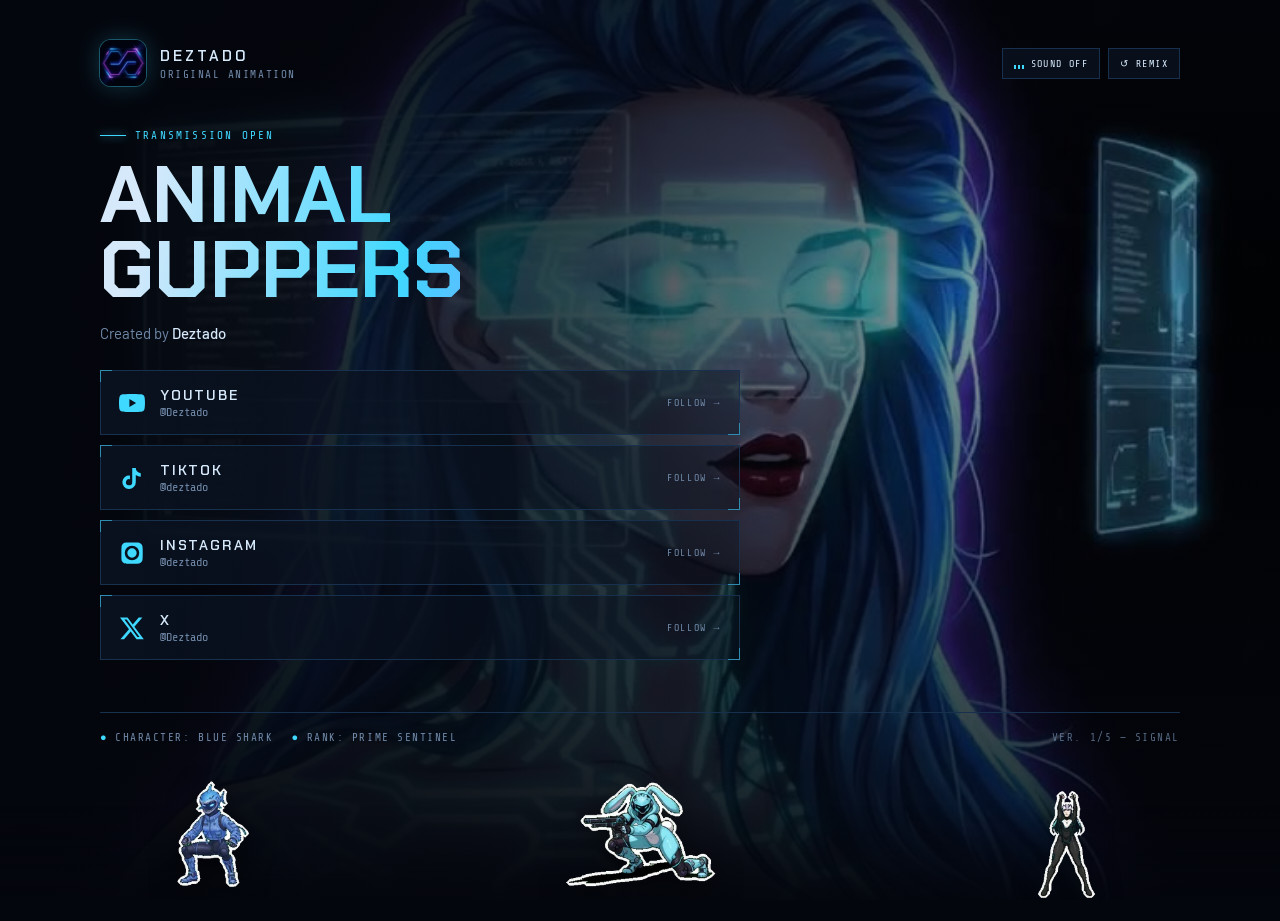
==== commit 742ad235: "Add files via upload" ====
--- a/index.html
+++ b/index.html
@@ -250,31 +250,31 @@
   .reticle::after{content:"";position:absolute;inset:38%;border:1px solid color-mix(in srgb,var(--key) 62%,transparent);border-radius:50%}
   @keyframes pulse{0%,100%{transform:scale(1);opacity:.5}50%{transform:scale(1.14);opacity:.95}}
 
-  /* ---------- roster link ----------
-     A link that SHOWS the cast rather than naming it. The figure inside is one
-     character's real pose strip stepped at 12Hz, so the card carries the same
-     on-twos cadence as the wall and the shorts. Costs one extra request: only
-     the one character's strip loads, never all seventeen. */
-  .rosterlink{
-    display:flex;align-items:center;gap:14px;margin-top:14px;
-    border:1px solid var(--line);border-radius:14px;background:var(--panel);
-    padding:10px 14px 10px 10px;text-decoration:none;color:var(--ice);
-    transition:border-color .16s,transform .16s;
-  }
-  .rosterlink:hover,.rosterlink:focus-visible{
-    border-color:color-mix(in srgb,var(--key) 55%,var(--line));
-    transform:translateY(-2px);outline:none;
-  }
-  .rosterlink .cast{
-    flex:none;height:62px;background-repeat:no-repeat;background-position:0 bottom;
-    filter:drop-shadow(0 6px 10px rgba(0,0,0,.5));
-  }
-  .rosterlink .rtxt{display:flex;flex-direction:column;gap:2px;min-width:0}
-  .rosterlink .rt{font-family:"Chakra Petch",system-ui,sans-serif;font-weight:600;
-    font-size:14px;letter-spacing:.13em;text-transform:uppercase}
-  .rosterlink .rs{font-family:"Share Tech Mono",ui-monospace,monospace;font-size:12px;color:var(--dim)}
-  .rosterlink .go{margin-left:auto;flex:none;font-family:"Share Tech Mono",ui-monospace,monospace;
-    font-size:10px;letter-spacing:.16em;text-transform:uppercase;color:var(--dim)}
+  /* ---------- the band ----------
+     This version's cast, standing along the bottom of the viewport, each one
+     cycling their own poses. Fixed rather than in the flow because it reads as
+     a lineup at the foot of the SCREEN, not a row at the end of the document;
+     the wrap gets bottom padding to match so the footer never sits under it.
+
+     pointer-events:none throughout - it is scenery, and it must never swallow
+     a tap meant for a follow link. */
+  .band{
+    position:fixed;left:0;right:0;bottom:0;z-index:1;pointer-events:none;
+    height:var(--bandh);overflow:hidden;
+  }
+  .band::before{
+    content:"";position:absolute;inset:0;
+    background:linear-gradient(to top,color-mix(in srgb,var(--void) 82%,transparent),transparent 70%);
+  }
+  .band .who{
+    position:absolute;bottom:0;background-repeat:no-repeat;
+    background-position-y:bottom;
+    filter:drop-shadow(0 8px 14px rgba(0,0,0,.55));
+    will-change:background-position;
+  }
+  body{padding-bottom:calc(var(--bandh) - 18px)}
+  :root{--bandh:clamp(104px,15vh,158px)}
+  @media (max-width:860px){ :root{--bandh:clamp(88px,12vh,120px)} }
 
   /* ---------- footer ---------- */
   .foot{
@@ -322,6 +322,7 @@
 <body>
 <div class="ground" aria-hidden="true"><div class="grid"></div><div class="bloom"></div></div>
 <div class="film" id="film" aria-hidden="true" hidden></div>
+<div class="band" id="band" aria-hidden="true"></div>
 
 <div class="wrap">
   <header class="mast">
@@ -344,14 +345,6 @@
       <h1 class="rise" id="title">Animal Guppers</h1>
       <p class="byline rise" id="byline">Created by <b>Deztado</b></p>
       <ul class="links" id="links"></ul>
-      <a class="rosterlink rise" id="rosterlink" href="roster.html">
-        <span class="cast" id="rcast" aria-hidden="true"></span>
-        <span class="rtxt">
-          <span class="rt">The Roster</span>
-          <span class="rs">17 characters &middot; 137 poses</span>
-        </span>
-        <span class="go">View &#8594;</span>
-      </a>
     </section>
     <figure class="hero">
       <img src="hero.jpg" alt="Animal Guppers character in blue tactical gear holding a shark helmet" width="700" height="1317">
@@ -391,19 +384,19 @@
   /* The first four are untouched. The fifth is the only contact-sheet one. */
 
   { id:"signal", name:"Signal", eyebrow:"Transmission open", mode:"cinema", align:"left",
-    video:"v-visor.mp4", poster:"p-visor.jpg", track:"a-neonpulse.mp3", cast:"aquarabbit",
+    video:"v-visor.mp4", poster:"p-visor.jpg", track:"a-neonpulse.mp3",
     css:{ void:"#04060d", panel:"#0a1220", line:"#17304d", key:"#3fd8ff", key2:"#b06bff", ice:"#d6e9fb", dim:"#7089a8" } },
 
   { id:"ignition", name:"Ignition", eyebrow:"Sequence engaged", mode:"cinema", align:"left",
-    video:"v-garage.mp4", poster:"p-garage.jpg", track:"a-anthem.mp3", cast:"ladybug",
+    video:"v-garage.mp4", poster:"p-garage.jpg", track:"a-anthem.mp3",
     css:{ void:"#08050a", panel:"#160d14", line:"#3d1b2a", key:"#ff4d6d", key2:"#4fe3ff", ice:"#ffe3e9", dim:"#a8798a" } },
 
   { id:"predator", name:"Predator", eyebrow:"Mask online", mode:"cinema", align:"left",
-    video:"v-predator.mp4", poster:"p-predator.jpg", track:"a-goldendream.mp3", cast:"greenturtle",
+    video:"v-predator.mp4", poster:"p-predator.jpg", track:"a-goldendream.mp3",
     css:{ void:"#02100c", panel:"#07201a", line:"#12463a", key:"#58ffc9", key2:"#ffd166", ice:"#dffdf3", dim:"#67a394" } },
 
   { id:"uplink", name:"Uplink", eyebrow:"Link established", mode:"cinema", align:"left", scrim:"heavy",
-    video:"v-hunt.mp4", poster:"p-hunt.jpg", track:"a-frozenscream.mp3", cast:"whiteowl",
+    video:"v-hunt.mp4", poster:"p-hunt.jpg", track:"a-frozenscream.mp3",
     css:{ void:"#030a14", panel:"#0a1826", line:"#1d3d5c", key:"#7fd4ff", key2:"#e8f6ff", ice:"#eaf6ff", dim:"#6d90ad" } },
 
   /* ---- the fifth: the wall, and her in front of it ----
@@ -415,7 +408,7 @@
      there are four tracks and five versions, and the two blue versions are the
      pair that should share one. */
   { id:"sweep", name:"Sweep", eyebrow:"Sweep in progress", mode:"contact", align:"left",
-    sheet:"cs-anim.webp", hero:"hero-cut.webp", track:"a-neonpulse.mp3", cast:"blueshark",
+    sheet:"cs-anim.webp", hero:"hero-cut.webp", track:"a-neonpulse.mp3",
     css:{ void:"#030814", panel:"#0a1526", line:"#1b3a5e", key:"#4fd3ff", key2:"#9b7bff", ice:"#e2f2ff", dim:"#7492b4" } }
 ];
 
@@ -679,31 +672,53 @@
   };
 }
 
-/* ---- the roster link's cycling character ----
-   CAST_META holds each strip's pose count and cell width, copied from
-   roster/roster_manifest.json. Inlined rather than fetched because fetch()
-   over file:// is blocked, and this page must also work from disk. */
-const CAST_META = {"aquarabbit":[9,450],"ladybug":[9,482],"greenturtle":[7,486],
-                   "whiteowl":[8,305],"blueshark":[9,427]};
-const CAST_H = 340;
-let castStop = null;
-
-function buildCast(id){
-  const meta = CAST_META[id], el = document.getElementById('rcast');
-  if(!meta || !el) return null;
-  const n = meta[0], cw = meta[1], h = 62, sc = h / CAST_H;
-  el.style.width = (cw * sc) + 'px';
-  el.style.backgroundImage = 'url(roster/' + id + '.webp)';
-  el.style.backgroundSize = (cw * n * sc) + 'px ' + h + 'px';
-  el.style.backgroundPositionX = '0px';
+/* ---- the band: this version's cast, dancing ----
+   PARADE is generated by build_parade.py. Each entry gives one image per
+   version plus, for every character in it, the x offset, cell width and pose
+   count of their slice - so one image serves the whole band and each figure
+   cycles inside its own range. Inlined rather than fetched: fetch() over
+   file:// is blocked and this page has to work from disk too. */
+const PARADE = {"band_h":220,"versions":{"signal":{"file":"parade_signal.webp","w":7695,"cast":[{"id":"blueshark","x":0,"cw":276.11,"n":9},{"id":"aquarabbit","x":2485,"cw":291.33,"n":9},{"id":"whitemecha","x":5107,"cw":287.56,"n":9}],"bytes":293276},"ignition":{"file":"parade_ignition.webp","w":7793,"cast":[{"id":"ladybug","x":0,"cw":311.89,"n":9},{"id":"redoni","x":2807,"cw":275.57,"n":7},{"id":"pinkpig","x":4736,"cw":339.67,"n":9}],"bytes":250274},"predator":{"file":"parade_predator.webp","w":5787,"cast":[{"id":"greenturtle","x":0,"cw":314.43,"n":7},{"id":"orangelion","x":2201,"cw":264.78,"n":9},{"id":"yellowchic","x":4584,"cw":200.5,"n":6}],"bytes":213504},"uplink":{"file":"parade_uplink.webp","w":6340,"cast":[{"id":"whiteowl","x":0,"cw":197.38,"n":8},{"id":"whitebull","x":1579,"cw":257.29,"n":7},{"id":"whitehornninja","x":3380,"cw":204.29,"n":7},{"id":"blackcat","x":4810,"cw":191.25,"n":8}],"bytes":238174},"sweep":{"file":"parade_sweep.webp","w":7644,"cast":[{"id":"blacksheep","x":0,"cw":228.22,"n":9},{"id":"wolf","x":2054,"cw":182.12,"n":8},{"id":"labruine","x":3511,"cw":296.62,"n":8},{"id":"redphoenix","x":5884,"cw":220.0,"n":8}],"bytes":330624}}};
+let bandStop = null;
+
+function buildBand(verId){
+  const band = document.getElementById('band');
+  if(!band) return null;
+  band.innerHTML = '';
+  const v = PARADE.versions[verId];
+  if(!v) return null;
+
+  const H = band.clientHeight || 130;
+  const sc = H / PARADE.band_h;
+  const n = v.cast.length;
+  const figs = v.cast.map(function(c, i){
+    const el = document.createElement('span');
+    el.className = 'who';
+    el.style.width  = (c.cw * sc) + 'px';
+    el.style.height = H + 'px';
+    el.style.backgroundImage = 'url(roster/' + v.file + ')';
+    el.style.backgroundSize  = (v.w * sc) + 'px ' + H + 'px';
+    /* spread across the width, each centred in its own share */
+    el.style.left = ((i + 0.5) / n * 100) + '%';
+    el.style.marginLeft = (-(c.cw * sc) / 2) + 'px';
+    band.appendChild(el);
+    return {el: el, c: c, phase: (i * 3) % 7};   /* stagger: never in lockstep */
+  });
+
+  function put(f, g){
+    g.el.style.backgroundPositionX = (-(g.c.x + (f % g.c.n) * g.c.cw) * sc) + 'px';
+  }
+  figs.forEach(function(g){ put(0, g); });
+
   if(matchMedia('(prefers-reduced-motion: reduce)').matches) return null;
+
   let raf = 0, last = -1;
   const t0 = performance.now();
   (function frame(now){
-    const step = Math.floor((now - t0) / 1000 * 12);      /* on twos */
+    const step = Math.floor((now - t0) / 1000 * 12);    /* on twos */
     if(step !== last){
       last = step;
-      el.style.backgroundPositionX = (-(step % n) * cw * sc) + 'px';
+      figs.forEach(function(g){ put(step + g.phase, g); });
     }
     raf = requestAnimationFrame(frame);
   })(performance.now());
@@ -721,8 +736,8 @@
   document.getElementById('eyebrow').textContent = V.eyebrow;
   document.getElementById('vtag').textContent = 'Ver. ' + (i+1) + '/' + VERSIONS.length + ' — ' + V.name;
 
-  if(castStop){ castStop(); castStop = null; }
-  castStop = buildCast(V.cast || 'blueshark');
+  if(bandStop){ bandStop(); bandStop = null; }
+  bandStop = buildBand(V.id);
 
   /* the hero art: hero-cut.webp has real alpha and is used where the page is
      bright; hero.jpg stays the default for any future non-cinema version that
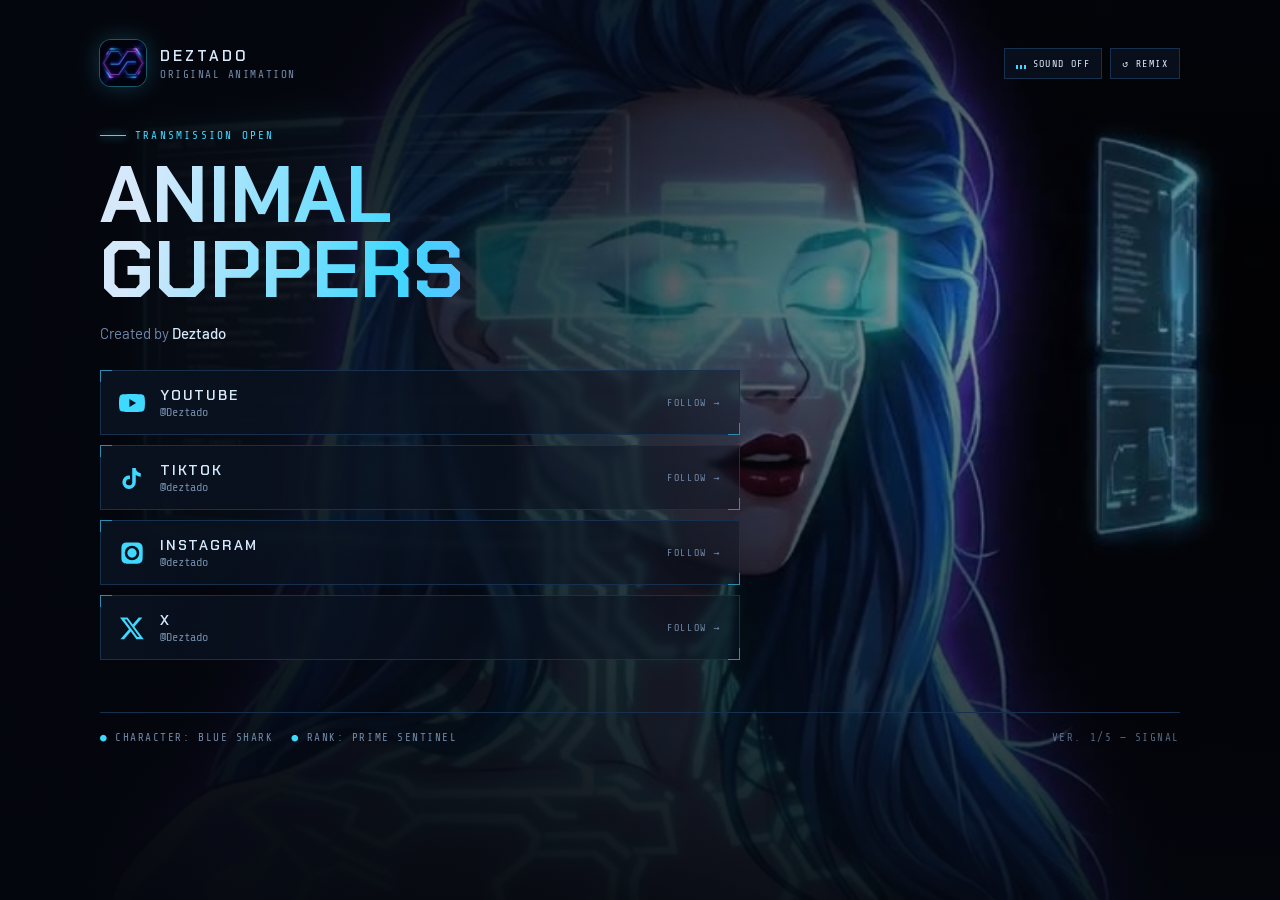
==== commit 40074832: "Add files via upload" ====
--- a/index.html
+++ b/index.html
@@ -250,32 +250,6 @@
   .reticle::after{content:"";position:absolute;inset:38%;border:1px solid color-mix(in srgb,var(--key) 62%,transparent);border-radius:50%}
   @keyframes pulse{0%,100%{transform:scale(1);opacity:.5}50%{transform:scale(1.14);opacity:.95}}
 
-  /* ---------- the band ----------
-     This version's cast, standing along the bottom of the viewport, each one
-     cycling their own poses. Fixed rather than in the flow because it reads as
-     a lineup at the foot of the SCREEN, not a row at the end of the document;
-     the wrap gets bottom padding to match so the footer never sits under it.
-
-     pointer-events:none throughout - it is scenery, and it must never swallow
-     a tap meant for a follow link. */
-  .band{
-    position:fixed;left:0;right:0;bottom:0;z-index:1;pointer-events:none;
-    height:var(--bandh);overflow:hidden;
-  }
-  .band::before{
-    content:"";position:absolute;inset:0;
-    background:linear-gradient(to top,color-mix(in srgb,var(--void) 82%,transparent),transparent 70%);
-  }
-  .band .who{
-    position:absolute;bottom:0;background-repeat:no-repeat;
-    background-position-y:bottom;
-    filter:drop-shadow(0 8px 14px rgba(0,0,0,.55));
-    will-change:background-position;
-  }
-  body{padding-bottom:calc(var(--bandh) - 18px)}
-  :root{--bandh:clamp(104px,15vh,158px)}
-  @media (max-width:860px){ :root{--bandh:clamp(88px,12vh,120px)} }
-
   /* ---------- footer ---------- */
   .foot{
     margin-top:clamp(30px,5vw,52px);padding-top:18px;border-top:1px solid var(--line);
@@ -322,7 +296,6 @@
 <body>
 <div class="ground" aria-hidden="true"><div class="grid"></div><div class="bloom"></div></div>
 <div class="film" id="film" aria-hidden="true" hidden></div>
-<div class="band" id="band" aria-hidden="true"></div>
 
 <div class="wrap">
   <header class="mast">
@@ -672,59 +645,6 @@
   };
 }
 
-/* ---- the band: this version's cast, dancing ----
-   PARADE is generated by build_parade.py. Each entry gives one image per
-   version plus, for every character in it, the x offset, cell width and pose
-   count of their slice - so one image serves the whole band and each figure
-   cycles inside its own range. Inlined rather than fetched: fetch() over
-   file:// is blocked and this page has to work from disk too. */
-const PARADE = {"band_h":220,"versions":{"signal":{"file":"parade_signal.webp","w":7695,"cast":[{"id":"blueshark","x":0,"cw":276.11,"n":9},{"id":"aquarabbit","x":2485,"cw":291.33,"n":9},{"id":"whitemecha","x":5107,"cw":287.56,"n":9}],"bytes":293276},"ignition":{"file":"parade_ignition.webp","w":7793,"cast":[{"id":"ladybug","x":0,"cw":311.89,"n":9},{"id":"redoni","x":2807,"cw":275.57,"n":7},{"id":"pinkpig","x":4736,"cw":339.67,"n":9}],"bytes":250274},"predator":{"file":"parade_predator.webp","w":5787,"cast":[{"id":"greenturtle","x":0,"cw":314.43,"n":7},{"id":"orangelion","x":2201,"cw":264.78,"n":9},{"id":"yellowchic","x":4584,"cw":200.5,"n":6}],"bytes":213504},"uplink":{"file":"parade_uplink.webp","w":6340,"cast":[{"id":"whiteowl","x":0,"cw":197.38,"n":8},{"id":"whitebull","x":1579,"cw":257.29,"n":7},{"id":"whitehornninja","x":3380,"cw":204.29,"n":7},{"id":"blackcat","x":4810,"cw":191.25,"n":8}],"bytes":238174},"sweep":{"file":"parade_sweep.webp","w":7644,"cast":[{"id":"blacksheep","x":0,"cw":228.22,"n":9},{"id":"wolf","x":2054,"cw":182.12,"n":8},{"id":"labruine","x":3511,"cw":296.62,"n":8},{"id":"redphoenix","x":5884,"cw":220.0,"n":8}],"bytes":330624}}};
-let bandStop = null;
-
-function buildBand(verId){
-  const band = document.getElementById('band');
-  if(!band) return null;
-  band.innerHTML = '';
-  const v = PARADE.versions[verId];
-  if(!v) return null;
-
-  const H = band.clientHeight || 130;
-  const sc = H / PARADE.band_h;
-  const n = v.cast.length;
-  const figs = v.cast.map(function(c, i){
-    const el = document.createElement('span');
-    el.className = 'who';
-    el.style.width  = (c.cw * sc) + 'px';
-    el.style.height = H + 'px';
-    el.style.backgroundImage = 'url(roster/' + v.file + ')';
-    el.style.backgroundSize  = (v.w * sc) + 'px ' + H + 'px';
-    /* spread across the width, each centred in its own share */
-    el.style.left = ((i + 0.5) / n * 100) + '%';
-    el.style.marginLeft = (-(c.cw * sc) / 2) + 'px';
-    band.appendChild(el);
-    return {el: el, c: c, phase: (i * 3) % 7};   /* stagger: never in lockstep */
-  });
-
-  function put(f, g){
-    g.el.style.backgroundPositionX = (-(g.c.x + (f % g.c.n) * g.c.cw) * sc) + 'px';
-  }
-  figs.forEach(function(g){ put(0, g); });
-
-  if(matchMedia('(prefers-reduced-motion: reduce)').matches) return null;
-
-  let raf = 0, last = -1;
-  const t0 = performance.now();
-  (function frame(now){
-    const step = Math.floor((now - t0) / 1000 * 12);    /* on twos */
-    if(step !== last){
-      last = step;
-      figs.forEach(function(g){ put(step + g.phase, g); });
-    }
-    raf = requestAnimationFrame(frame);
-  })(performance.now());
-  return function(){ cancelAnimationFrame(raf); };
-}
-
 function apply(i, restartAudio){
   const V = VERSIONS[i];
   const r = document.documentElement.style;
@@ -735,9 +655,6 @@
   document.body.dataset.scrim = V.scrim || 'normal';
   document.getElementById('eyebrow').textContent = V.eyebrow;
   document.getElementById('vtag').textContent = 'Ver. ' + (i+1) + '/' + VERSIONS.length + ' — ' + V.name;
-
-  if(bandStop){ bandStop(); bandStop = null; }
-  bandStop = buildBand(V.id);
 
   /* the hero art: hero-cut.webp has real alpha and is used where the page is
      bright; hero.jpg stays the default for any future non-cinema version that
